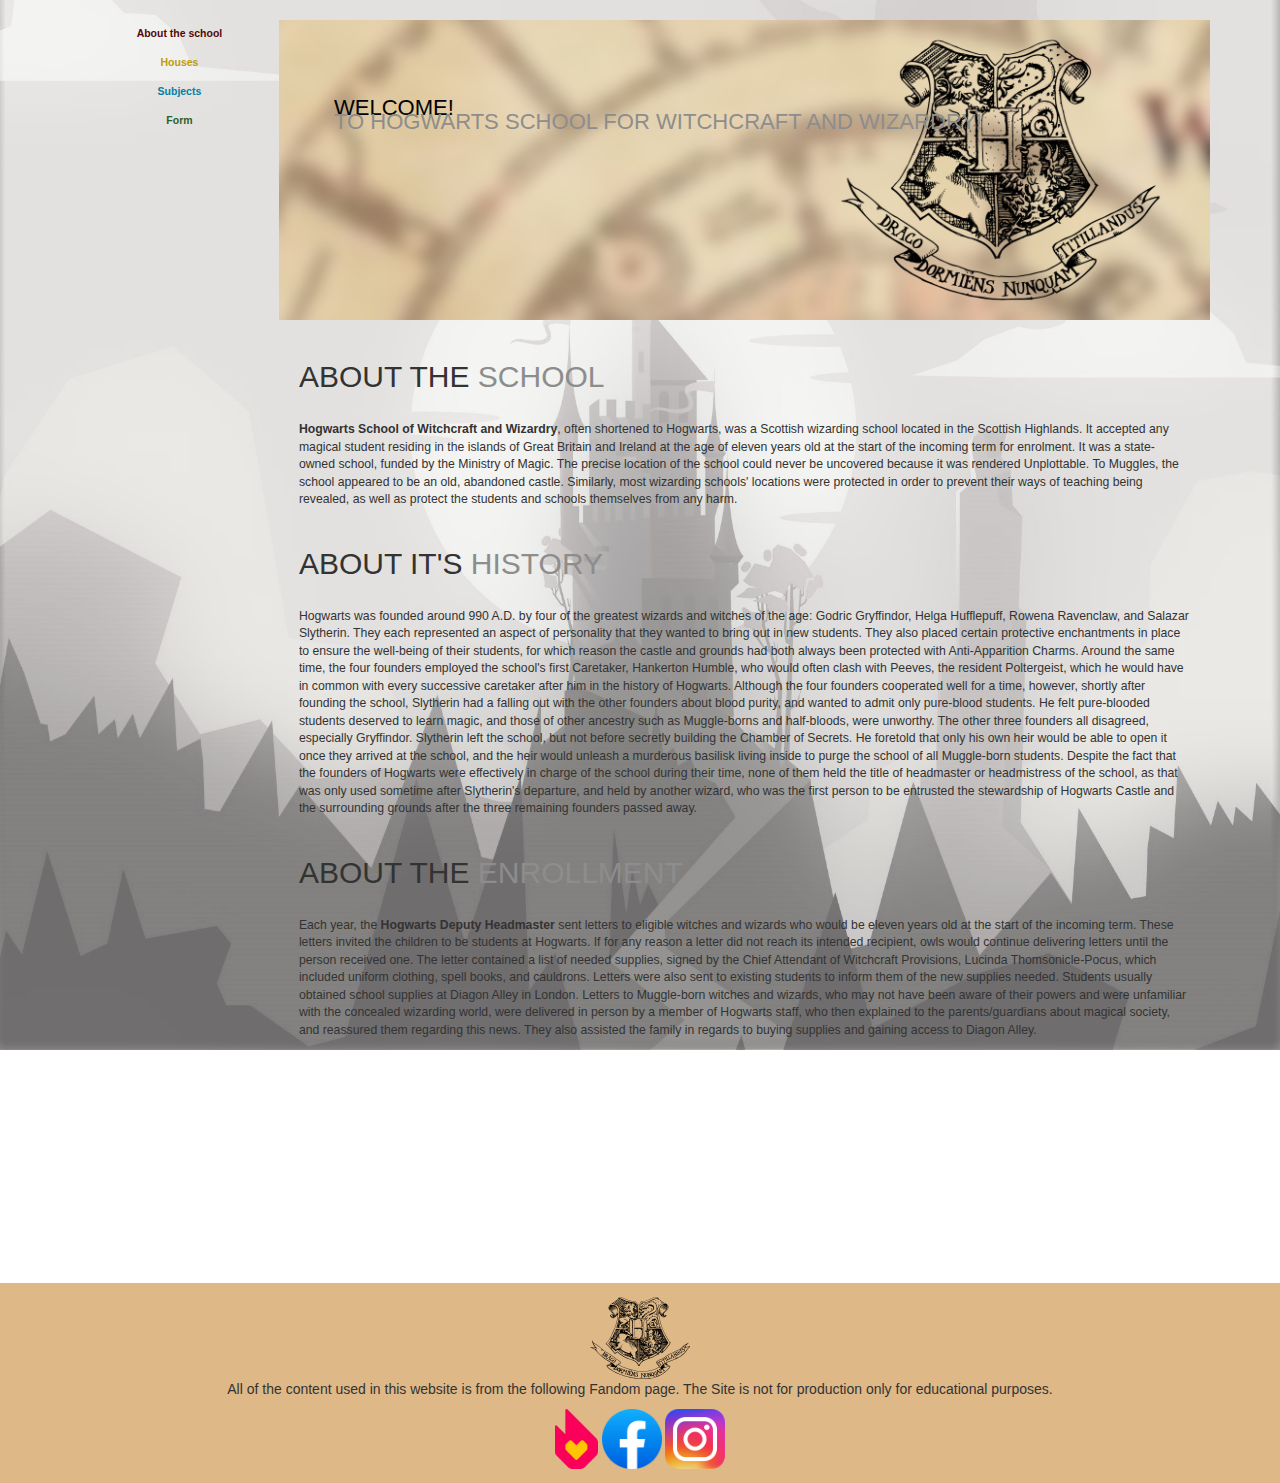
==== Web1/About.html @ 4aa89952 "Update html files" ====
<!DOCTYPE html>
<html lang="en">
  <head>
    <title>Hogwarts | About Us</title>
    <meta charset="utf-8" />
    <link rel="stylesheet" href="css/style.css" type="text/css" media="all" />

    <link
      rel="stylesheet"
      href="https://maxcdn.bootstrapcdn.com/bootstrap/3.4.1/css/bootstrap.min.css"
    />
    <script src="https://ajax.googleapis.com/ajax/libs/jquery/3.6.4/jquery.min.js"></script>
  </head>
  <body id="page1">
    <!-- START PAGE SOURCE -->
    <main>
      <div class="container">
        <aside>
          <div id="includeNavbar"></div>
        </aside>
        <section id="content">
          <a id="banner-link" href="./index.html">
            <div id="banner">
              <h2>
                Welcome!
                <span>to Hogwarts School for Witchcraft and Wizardry!</span>
              </h2>
            </div>
          </a>
          <div class="inside">
            <h2>About the <span>School</span></h2>
            <p>
              <strong> Hogwarts School of Witchcraft and Wizardry</strong>,
              often shortened to Hogwarts, was a Scottish wizarding school
              located in the Scottish Highlands. It accepted any magical student
              residing in the islands of Great Britain and Ireland at the age of
              eleven years old at the start of the incoming term for enrolment.
              It was a state-owned school, funded by the Ministry of Magic. The
              precise location of the school could never be uncovered because it
              was rendered Unplottable. To Muggles, the school appeared to be an
              old, abandoned castle. Similarly, most wizarding schools'
              locations were protected in order to prevent their ways of
              teaching being revealed, as well as protect the students and
              schools themselves from any harm.
            </p>

            <h2>About it's <span>History</span></h2>
            <p>
              Hogwarts was founded around 990 A.D. by four of the greatest
              wizards and witches of the age: Godric Gryffindor, Helga
              Hufflepuff, Rowena Ravenclaw, and Salazar Slytherin. They each
              represented an aspect of personality that they wanted to bring out
              in new students. They also placed certain protective enchantments
              in place to ensure the well-being of their students, for which
              reason the castle and grounds had both always been protected with
              Anti-Apparition Charms. Around the same time, the four founders
              employed the school's first Caretaker, Hankerton Humble, who would
              often clash with Peeves, the resident Poltergeist, which he would
              have in common with every successive caretaker after him in the
              history of Hogwarts. Although the four founders cooperated well
              for a time, however, shortly after founding the school, Slytherin
              had a falling out with the other founders about blood purity, and
              wanted to admit only pure-blood students. He felt pure-blooded
              students deserved to learn magic, and those of other ancestry such
              as Muggle-borns and half-bloods, were unworthy. The other three
              founders all disagreed, especially Gryffindor. Slytherin left the
              school, but not before secretly building the Chamber of Secrets.
              He foretold that only his own heir would be able to open it once
              they arrived at the school, and the heir would unleash a murderous
              basilisk living inside to purge the school of all Muggle-born
              students. Despite the fact that the founders of Hogwarts were
              effectively in charge of the school during their time, none of
              them held the title of headmaster or headmistress of the school,
              as that was only used sometime after Slytherin's departure, and
              held by another wizard, who was the first person to be entrusted
              the stewardship of Hogwarts Castle and the surrounding grounds
              after the three remaining founders passed away.
            </p>
            <h2>About the <span>Enrollment</span></h2>
            <p>
              Each year, the
              <strong> Hogwarts Deputy Headmaster </strong>
              sent letters to eligible witches and wizards who would be eleven
              years old at the start of the incoming term. These letters invited
              the children to be students at Hogwarts. If for any reason a
              letter did not reach its intended recipient, owls would continue
              delivering letters until the person received one. The letter
              contained a list of needed supplies, signed by the Chief Attendant
              of Witchcraft Provisions, Lucinda Thomsonicle-Pocus, which
              included uniform clothing, spell books, and cauldrons. Letters
              were also sent to existing students to inform them of the new
              supplies needed. Students usually obtained school supplies at
              Diagon Alley in London. Letters to Muggle-born witches and
              wizards, who may not have been aware of their powers and were
              unfamiliar with the concealed wizarding world, were delivered in
              person by a member of Hogwarts staff, who then explained to the
              parents/guardians about magical society, and reassured them
              regarding this news. They also assisted the family in regards to
              buying supplies and gaining access to Diagon Alley.
            </p>
          </div>
        </section>
      </div>
    </main>
    <footer>
      <div id="includeFooter"></div>
    </footer>
  </body>
  <script>
    $(function () {
      $("#includeFooter").load("./Footer.html");
      $("#includeNavbar").load("./Navbar.html");
    });
  </script>
</html>
---- Web1/css/style.css ----
body {
  font-family: Arial, Helvetica, sans-serif;
  font-size: 160%;
  line-height: 1em;
  /* color: #454545; */
  min-width: 100%;
  background: url(../images/324663-P9MYAD-576.jpg) no-repeat center center fixed;
  -webkit-background-size: cover;
  -moz-background-size: cover;
  -o-background-size: cover;
  background-size: cover;
  position: absolute;
}
html {
  font-family: Arial, Helvetica, sans-serif;
  min-width: 940px;
}
html,
body {
  height: 100%;
}
.container {
  /* backdrop-filter: blur(5px); */
  display: flex;
  margin: 20px;
  width: auto;
  overflow: hidden;
  font-size: 0.875em;
  padding-bottom: 176px;
  width: auto;
}
header {
  color: white;
  text-align: center;
  margin-bottom: 2em;
  display: block;
}

header .container {
  height: 194px;
  position: relative;
  padding: 0;
}
section#content {
  float: left;
  width: 100%;
}
aside {
  width: 219px;
  float: left;
  margin-right: 30px;
  padding: 5px 0 0 0;
}
input,
select,
textarea {
  font-family: Arial, Helvetica, sans-serif;
  font-size: 1em;
  vertical-align: middle;
  font-weight: normal;
}
fieldset {
  border: 0;
}
.navbar {
  display: flex;
  flex-direction: column;
  align-items: center;
  padding-bottom: 37px;
}
.navbar li {
  font-weight: bold;
  font-size: 0.857em;
  padding-bottom: 8px;
  margin-bottom: 6px;
}

.navbar li a {
  text-decoration: none;
}

.subjects {
  margin-top: -18px;
}
.subjects li {
  width: 100%;
  overflow: hidden;
  vertical-align: top;
  line-height: 1.429em;
  padding-top: 18px;
}
.subjects li img {
  float: left;
  margin-right: 22px;
  height: auto;
  width: auto;
}
.img-box {
  width: 100%;
  overflow: hidden;
  padding-bottom: 20px;
  line-height: 1.429em;
  backdrop-filter: blur(10px);
}
.img-box img {
  float: left;
  margin: 0 20px 0 0;
}
.extra-wrap {
  overflow: hidden;
}
p {
  margin-bottom: 16px;
  line-height: 1.429em;
}
#banner {
  width: 100%;
  min-height: 300px;
  background: url(../images/download_resized.png) no-repeat left top;
  background-position: right;
}
#banner h2 {
  color: #030303;
  font-size: 1.8em;
  line-height: 1.2em;
  padding: 75px 0 0 55px;
  margin: 0;
  /* position: absolute; */
}
#banner h2 span {
  position: inherit;
  display: block;
  margin-top: -12px;
}
#banner h2 span span {
  position: inherit;
  font-size: 0.9em;
  margin-top: -8px;
}
a {
  color: black;
  outline: none;
}
a#link-about {
  color: #540806;
}
a#link-houses {
  color: #be9c08;
}
a#link-subjects {
  color: #047da6;
}
a#link-form {
  color: #2b5f29;
}
a.actual {
  color: #70635b;
}
a:hover {
  text-decoration: none;
}
h1 {
  text-indent: -9999px;
}
h1 a {
  width: 473px;
  height: 63px;
  position: absolute;
  left: 0;
  top: 104px;
  background: url(../images/logo.jpg) no-repeat left top;
}
h2 {
  font-size: 1.5em;
  line-height: 1.2em;
  text-transform: uppercase;
  margin-bottom: 20px;
}
h2 span {
  color: #8d8d8d;
}
h2 span.grif {
  color: #9b0a06;
}
h2 span.huffle {
  color: #be9c08;
}
h2 span.ravenc {
  color: #047da6;
}
h2 span.slyth {
  color: #2b5f29;
}
h3 {
  font-size: 1.25em;
  line-height: 1.2em;
  text-transform: uppercase;
  margin-bottom: 15px;
}
h4 {
  font-size: 1em;
  margin-bottom: 5px;
}
h4 a {
  text-decoration: none;
}
h4 a:hover {
  color: #ff7b01;
}
.link {
  position: absolute;
  right: 0;
  top: 159px;
}
#content .inside {
  padding: 20px 20px 20px;
}
#content .inside p {
  width: 100%;
  overflow: hidden;
  vertical-align: top;
  line-height: 1.429em;
  padding-top: 18px;
  padding-bottom: 18px;
}

.png.grif {
  border: 0.3em solid #9b0a06;
}
.png.rav {
  border: 0.3em solid #047da6;
}
.png.huf {
  border: 0.3em solid #be9c08;
}
.png.sly {
  border: 0.3em solid #2b5f29;
}

footer {
  display: block;
  padding: 1em;
  background-color: burlywood;
  text-align: center;
}

a {
  outline: none;
}

/* Table */

.table-wrapper {
  margin: 10px 10px 25px 10px;
  box-shadow: 0px 35px 50px rgba(0, 0, 0, 0.2);
}

.fl-table {
  border-radius: 5px;
  font-size: 0.875em;
  border-collapse: collapse;
  border: none;
  width: 100%;
  max-width: 100%;
  white-space: nowrap;
  background-color: white;
  font-weight: bold;
}

.fl-table td,
.fl-table th {
  text-align: center;
  padding: 8px;
  letter-spacing: 2px;
}

.fl-table td a {
  text-decoration: none;
}

.fl-table thead th {
  color: #ffffff;
  background: #98a99d;
  font-size: large;
}

.fl-table tr:nth-child(even) {
  background: #f8f8f8;
}

@media (max-width: 767px) {
  .fl-table {
    display: block;
    width: 100%;
  }
  .table-wrapper:before {
    content: "Scroll horizontally >";
    display: block;
    text-align: right;
    font-size: 0.9375em;
    color: white;
    padding: 0 0 10px;
  }
  .fl-table thead,
  .fl-table tbody,
  .fl-table thead th {
    display: block;
  }
  .fl-table thead th:last-child {
    border-bottom: none;
  }
  .fl-table thead {
    float: left;
  }
  .fl-table tbody {
    width: auto;
    position: relative;
    overflow-x: auto;
  }
  .fl-table td,
  .fl-table th {
    padding: 20px 0.625em 0.625em 0.625em;
    height: 60px;
    vertical-align: middle;
    box-sizing: border-box;
    overflow-x: hidden;
    overflow-y: auto;
    width: 120px;
    font-size: 0.8125em;
    text-overflow: ellipsis;
  }
  .fl-table thead th {
    text-align: left;
    border-bottom: 1px solid #f7f7f9;
  }
  .fl-table tbody tr {
    display: table-cell;
  }
  .fl-table tbody tr:nth-child(odd) {
    background: none;
  }
  .fl-table tr:nth-child(even) {
    background: transparent;
  }
  .fl-table tr td:nth-child(odd) {
    background: #f8f8f8;
    border-right: 1px solid #e6e4e4;
  }
  .fl-table tr td:nth-child(even) {
    border-right: 1px solid #e6e4e4;
  }
  .fl-table tbody td {
    display: block;
    text-align: center;
  }
}
.gridWrapper {
  display: grid;
  grid-template-rows: 1fr 1fr;
  grid-template-columns: 1fr 1fr 1fr 1fr;
  gap: 40px;
  backdrop-filter: blur(10px);
}

.ext-links a {
  text-decoration: none;
}
.ext-links img {
  height: 60px;
}

.extra-wrap {
  zoom: 1;
}
ul {
  list-style: none;
}

caption:hover {
  cursor: pointer;
}

details {
  border-radius: 4px;
  padding: 0.5em 0.5em 0;
}

summary {
  font-weight: bold;
  margin: -0.5em -0.5em 0;
  padding: 0.5em;
}

details[open] {
  padding: 0.5em;
}

details[open] summary {
  border-bottom: 1px solid #aaa;
  margin-bottom: 0.5em;
}
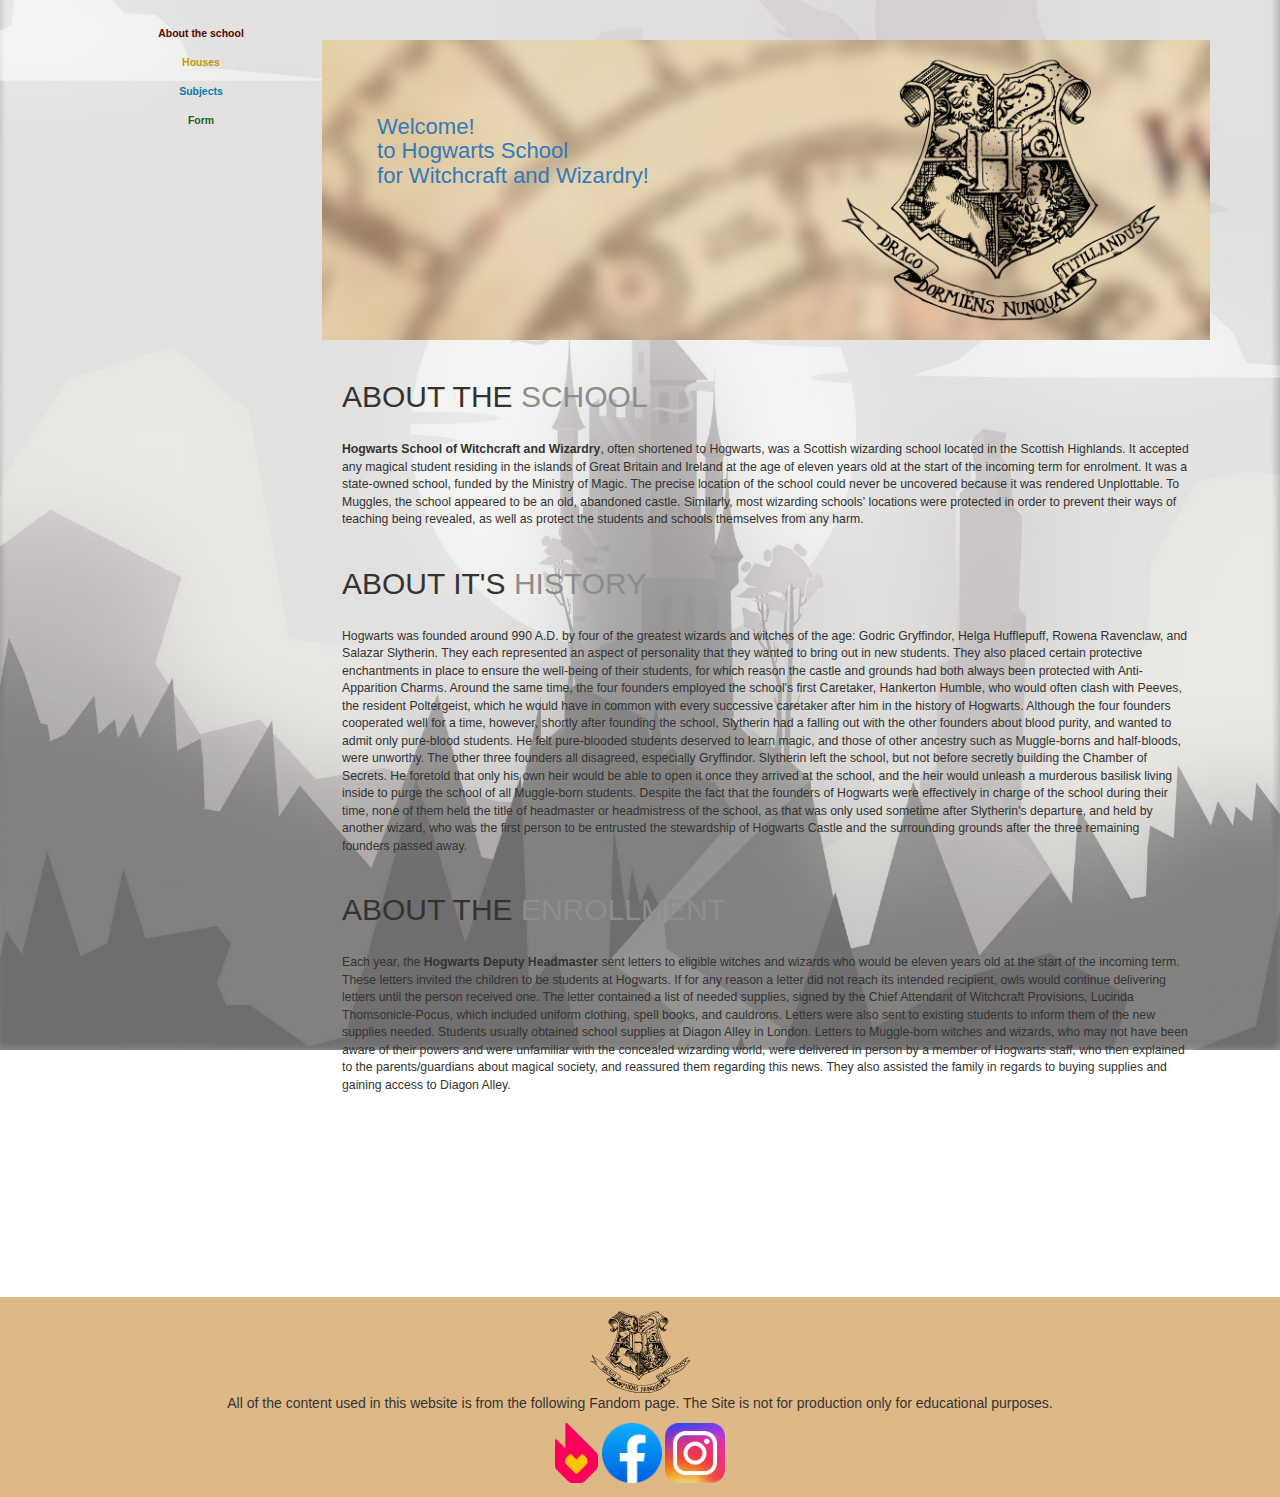
==== commit 034255fa: "Upload final" ====
--- a/Web1/About.html
+++ b/Web1/About.html
@@ -19,14 +19,15 @@
           <div id="includeNavbar"></div>
         </aside>
         <section id="content">
-          <a id="banner-link" href="./index.html">
-            <div id="banner">
-              <h2>
+          <div id="banner">
+            <h1>
+              <a id="banner-link" href="./index.html">
                 Welcome!
-                <span>to Hogwarts School for Witchcraft and Wizardry!</span>
-              </h2>
-            </div>
-          </a>
+                <span>to Hogwarts School</span>
+                <span>for Witchcraft and Wizardry!</span>
+              </a>
+            </h1>
+          </div>
           <div class="inside">
             <h2>About the <span>School</span></h2>
             <p>
--- a/Web1/css/style.css
+++ b/Web1/css/style.css
@@ -15,39 +15,20 @@
   font-family: Arial, Helvetica, sans-serif;
   min-width: 940px;
 }
-html,
-body {
-  height: 100%;
-}
 .container {
-  /* backdrop-filter: blur(5px); */
   display: flex;
   margin: 20px;
   width: auto;
   overflow: hidden;
   font-size: 0.875em;
-  padding-bottom: 176px;
-  width: auto;
-}
-header {
-  color: white;
-  text-align: center;
-  margin-bottom: 2em;
-  display: block;
-}
-
-header .container {
-  height: 194px;
-  position: relative;
-  padding: 0;
+  padding-bottom: 11em;
 }
 section#content {
   float: left;
-  width: 100%;
+  width: 80%;
 }
 aside {
-  width: 219px;
-  float: left;
+  width: 20%;
   margin-right: 30px;
   padding: 5px 0 0 0;
 }
@@ -79,9 +60,6 @@
   text-decoration: none;
 }
 
-.subjects {
-  margin-top: -18px;
-}
 .subjects li {
   width: 100%;
   overflow: hidden;
@@ -96,15 +74,15 @@
   width: auto;
 }
 .img-box {
-  width: 100%;
   overflow: hidden;
   padding-bottom: 20px;
-  line-height: 1.429em;
   backdrop-filter: blur(10px);
 }
 .img-box img {
   float: left;
-  margin: 0 20px 0 0;
+  margin: 0 2em 2em 0;
+  max-width: 100%;
+  height: auto;
 }
 .extra-wrap {
   overflow: hidden;
@@ -114,29 +92,21 @@
   line-height: 1.429em;
 }
 #banner {
-  width: 100%;
   min-height: 300px;
   background: url(../images/download_resized.png) no-repeat left top;
   background-position: right;
 }
-#banner h2 {
-  color: #030303;
+#banner h1 {
   font-size: 1.8em;
-  line-height: 1.2em;
   padding: 75px 0 0 55px;
-  margin: 0;
-  /* position: absolute; */
-}
-#banner h2 span {
-  position: inherit;
+}
+#banner h1 span {
   display: block;
-  margin-top: -12px;
-}
-#banner h2 span span {
-  position: inherit;
-  font-size: 0.9em;
-  margin-top: -8px;
-}
+}
+#banner h1 span a {
+  text-decoration: none;
+}
+
 a {
   color: black;
   outline: none;
@@ -159,17 +129,7 @@
 a:hover {
   text-decoration: none;
 }
-h1 {
-  text-indent: -9999px;
-}
-h1 a {
-  width: 473px;
-  height: 63px;
-  position: absolute;
-  left: 0;
-  top: 104px;
-  background: url(../images/logo.jpg) no-repeat left top;
-}
+
 h2 {
   font-size: 1.5em;
   line-height: 1.2em;
@@ -217,7 +177,6 @@
 }
 #content .inside p {
   width: 100%;
-  overflow: hidden;
   vertical-align: top;
   line-height: 1.429em;
   padding-top: 18px;
@@ -244,122 +203,17 @@
   text-align: center;
 }
 
+div.videoWrapper {
+  display: flex;
+  justify-content: center;
+}
+video {
+  padding-top: 2em;
+  padding-bottom: 2em;
+}
+
 a {
   outline: none;
-}
-
-/* Table */
-
-.table-wrapper {
-  margin: 10px 10px 25px 10px;
-  box-shadow: 0px 35px 50px rgba(0, 0, 0, 0.2);
-}
-
-.fl-table {
-  border-radius: 5px;
-  font-size: 0.875em;
-  border-collapse: collapse;
-  border: none;
-  width: 100%;
-  max-width: 100%;
-  white-space: nowrap;
-  background-color: white;
-  font-weight: bold;
-}
-
-.fl-table td,
-.fl-table th {
-  text-align: center;
-  padding: 8px;
-  letter-spacing: 2px;
-}
-
-.fl-table td a {
-  text-decoration: none;
-}
-
-.fl-table thead th {
-  color: #ffffff;
-  background: #98a99d;
-  font-size: large;
-}
-
-.fl-table tr:nth-child(even) {
-  background: #f8f8f8;
-}
-
-@media (max-width: 767px) {
-  .fl-table {
-    display: block;
-    width: 100%;
-  }
-  .table-wrapper:before {
-    content: "Scroll horizontally >";
-    display: block;
-    text-align: right;
-    font-size: 0.9375em;
-    color: white;
-    padding: 0 0 10px;
-  }
-  .fl-table thead,
-  .fl-table tbody,
-  .fl-table thead th {
-    display: block;
-  }
-  .fl-table thead th:last-child {
-    border-bottom: none;
-  }
-  .fl-table thead {
-    float: left;
-  }
-  .fl-table tbody {
-    width: auto;
-    position: relative;
-    overflow-x: auto;
-  }
-  .fl-table td,
-  .fl-table th {
-    padding: 20px 0.625em 0.625em 0.625em;
-    height: 60px;
-    vertical-align: middle;
-    box-sizing: border-box;
-    overflow-x: hidden;
-    overflow-y: auto;
-    width: 120px;
-    font-size: 0.8125em;
-    text-overflow: ellipsis;
-  }
-  .fl-table thead th {
-    text-align: left;
-    border-bottom: 1px solid #f7f7f9;
-  }
-  .fl-table tbody tr {
-    display: table-cell;
-  }
-  .fl-table tbody tr:nth-child(odd) {
-    background: none;
-  }
-  .fl-table tr:nth-child(even) {
-    background: transparent;
-  }
-  .fl-table tr td:nth-child(odd) {
-    background: #f8f8f8;
-    border-right: 1px solid #e6e4e4;
-  }
-  .fl-table tr td:nth-child(even) {
-    border-right: 1px solid #e6e4e4;
-  }
-  .fl-table tbody td {
-    display: block;
-    text-align: center;
-  }
-}
-.gridWrapper {
-  display: grid;
-  grid-template-rows: 1fr 1fr;
-  grid-template-columns: 1fr 1fr 1fr 1fr;
-  gap: 40px;
-  backdrop-filter: blur(10px);
 }
 
 .ext-links a {
@@ -387,7 +241,6 @@
 
 summary {
   font-weight: bold;
-  margin: -0.5em -0.5em 0;
   padding: 0.5em;
 }
 
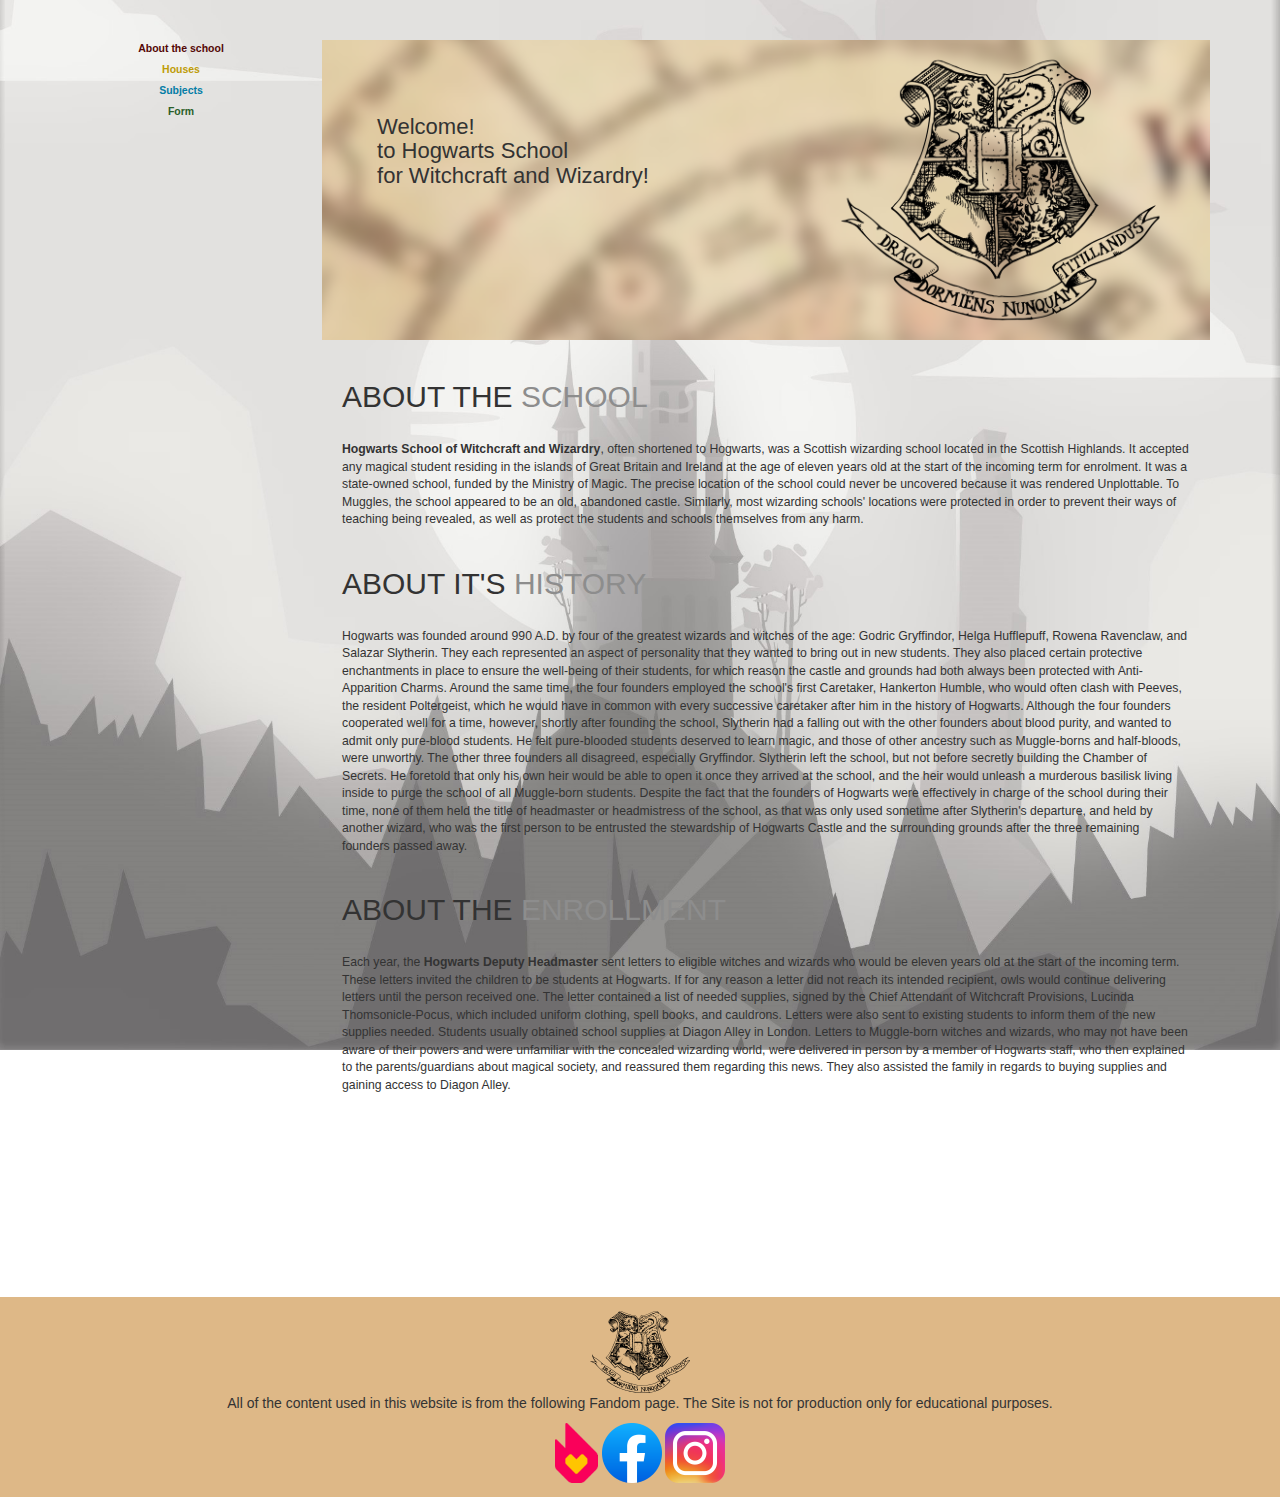
==== commit ed0a5cf8: "Some finalization" ====
--- a/Web1/About.html
+++ b/Web1/About.html
@@ -21,11 +21,11 @@
         <section id="content">
           <div id="banner">
             <h1>
-              <a id="banner-link" href="./index.html">
-                Welcome!
-                <span>to Hogwarts School</span>
-                <span>for Witchcraft and Wizardry!</span>
-              </a>
+              Welcome!
+              <br />
+              to Hogwarts School
+              <br />
+              for Witchcraft and Wizardry!
             </h1>
           </div>
           <div class="inside">
@@ -109,8 +109,8 @@
   </body>
   <script>
     $(function () {
-      $("#includeFooter").load("./Footer.html");
-      $("#includeNavbar").load("./Navbar.html");
+      $("#includeFooter").load("./components/Footer.html");
+      $("#includeNavbar").load("./components/Navbar.html");
     });
   </script>
 </html>
--- a/Web1/css/style.css
+++ b/Web1/css/style.css
@@ -15,6 +15,7 @@
   font-family: Arial, Helvetica, sans-serif;
   min-width: 940px;
 }
+
 .container {
   display: flex;
   margin: 20px;
@@ -30,7 +31,7 @@
 aside {
   width: 20%;
   margin-right: 30px;
-  padding: 5px 0 0 0;
+  padding: 0 0 0 0;
 }
 input,
 select,
@@ -47,12 +48,12 @@
   display: flex;
   flex-direction: column;
   align-items: center;
-  padding-bottom: 37px;
+  padding-left: 0;
+  margin-top: 20px;
 }
 .navbar li {
   font-weight: bold;
   font-size: 0.857em;
-  padding-bottom: 8px;
   margin-bottom: 6px;
 }
 
@@ -212,15 +213,8 @@
   padding-bottom: 2em;
 }
 
-a {
-  outline: none;
-}
-
-.ext-links a {
-  text-decoration: none;
-}
-.ext-links img {
-  height: 60px;
+a #extLink {
+  text-decoration: none;
 }
 
 .extra-wrap {
@@ -228,6 +222,7 @@
 }
 ul {
   list-style: none;
+  margin-top: 12.25px;
 }
 
 caption:hover {
@@ -252,3 +247,7 @@
   border-bottom: 1px solid #aaa;
   margin-bottom: 0.5em;
 }
+
+.extLink {
+  text-decoration: none;
+}
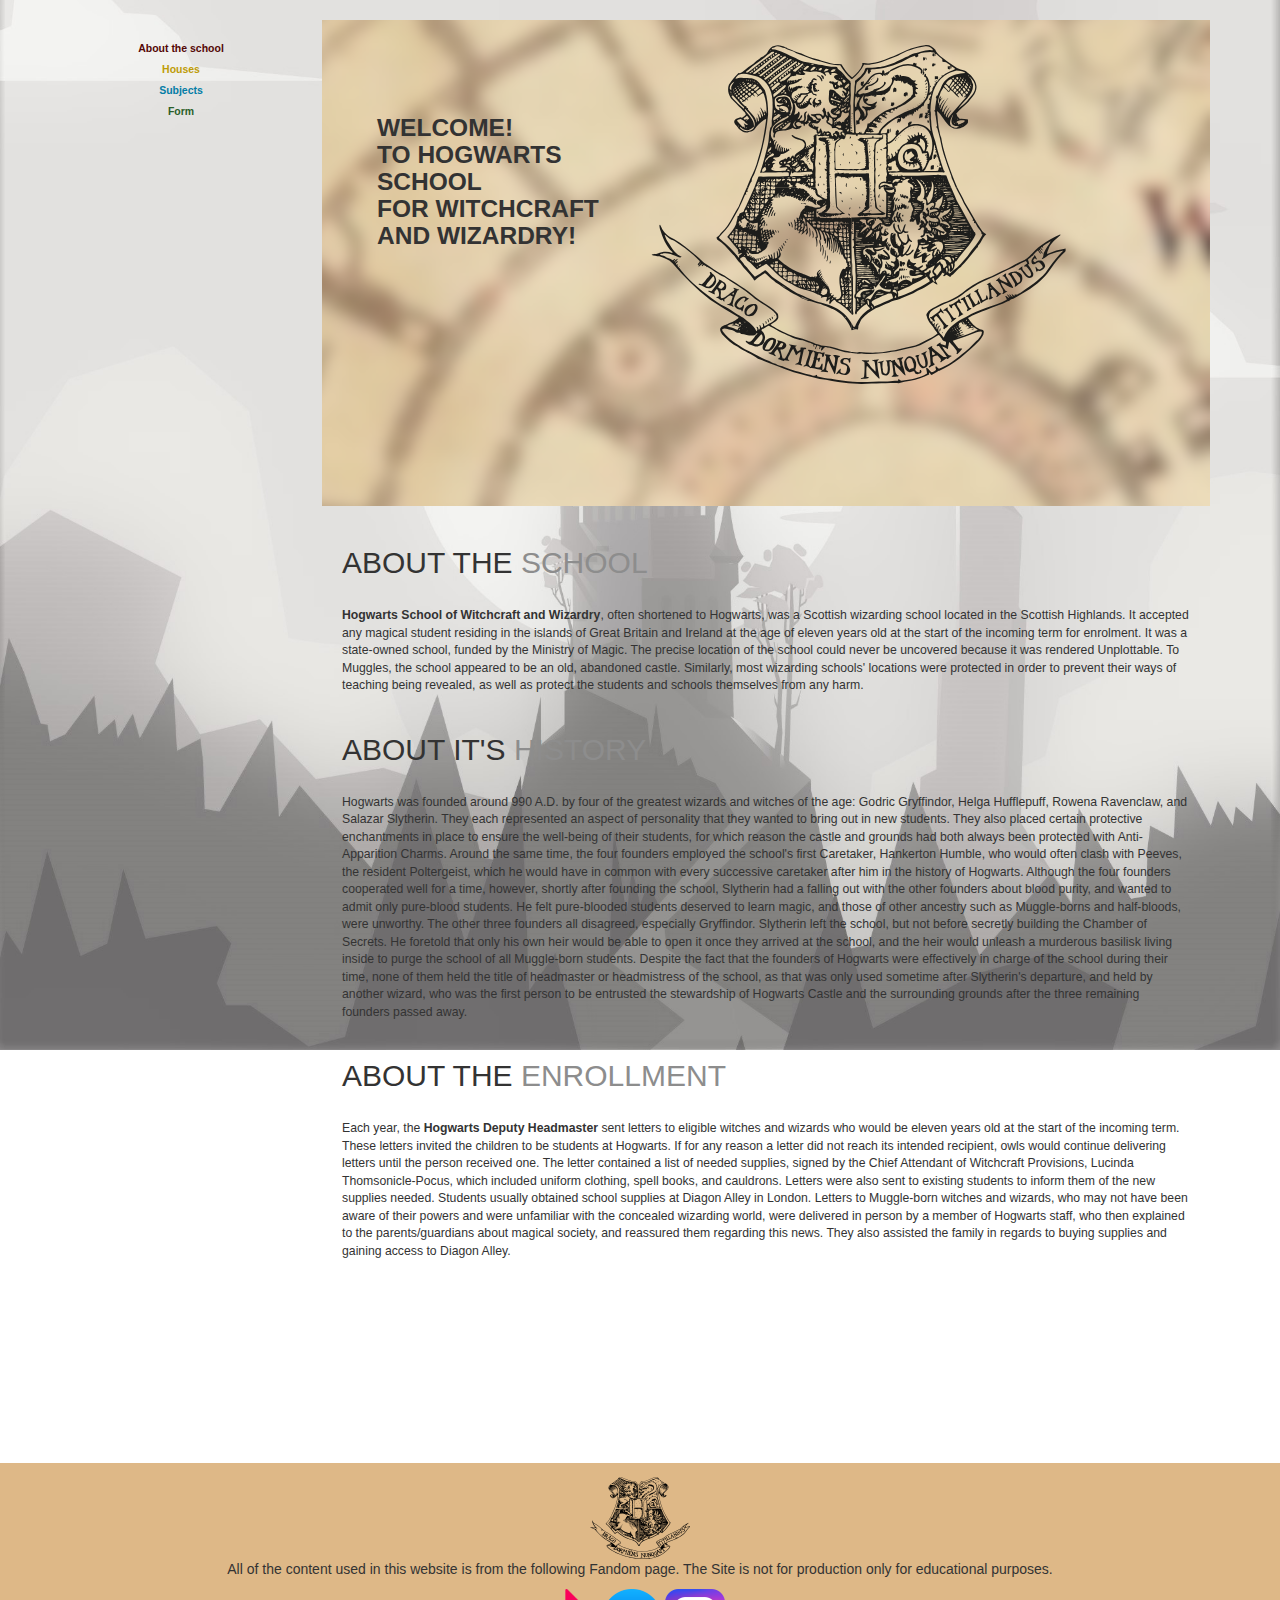
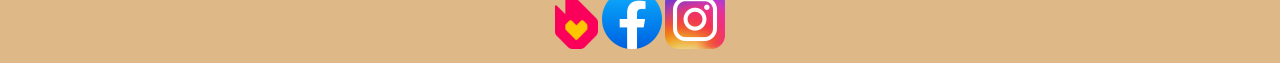
==== commit b9ef20d3: "Update" ====
--- a/Web1/About.html
+++ b/Web1/About.html
@@ -10,6 +10,12 @@
       href="https://maxcdn.bootstrapcdn.com/bootstrap/3.4.1/css/bootstrap.min.css"
     />
     <script src="https://ajax.googleapis.com/ajax/libs/jquery/3.6.4/jquery.min.js"></script>
+    <script>
+      $(function () {
+        $("#includeFooter").load("./components/Footer.html");
+        $("#includeNavbar").load("./components/Navbar.html");
+      });
+    </script>
   </head>
   <body id="page1">
     <!-- START PAGE SOURCE -->
@@ -27,6 +33,9 @@
               <br />
               for Witchcraft and Wizardry!
             </h1>
+            <figure>
+              <img src="images/logo4banner.svg" />
+            </figure>
           </div>
           <div class="inside">
             <h2>About the <span>School</span></h2>
@@ -107,10 +116,4 @@
       <div id="includeFooter"></div>
     </footer>
   </body>
-  <script>
-    $(function () {
-      $("#includeFooter").load("./components/Footer.html");
-      $("#includeNavbar").load("./components/Navbar.html");
-    });
-  </script>
 </html>
--- a/Web1/css/style.css
+++ b/Web1/css/style.css
@@ -4,10 +4,7 @@
   line-height: 1em;
   /* color: #454545; */
   min-width: 100%;
-  background: url(../images/324663-P9MYAD-576.jpg) no-repeat center center fixed;
-  -webkit-background-size: cover;
-  -moz-background-size: cover;
-  -o-background-size: cover;
+  background: url(../images/bg.jpg) no-repeat center center fixed;
   background-size: cover;
   position: absolute;
 }
@@ -93,19 +90,30 @@
   line-height: 1.429em;
 }
 #banner {
+  display: flex;
+  flex-direction: row;
   min-height: 300px;
-  background: url(../images/download_resized.png) no-repeat left top;
+  background: url(../images/bannerBg.png) no-repeat left top;
   background-position: right;
 }
 #banner h1 {
-  font-size: 1.8em;
+  font-size: 2em;
+  font-weight: bold;
   padding: 75px 0 0 55px;
+  text-transform: uppercase;
 }
 #banner h1 span {
   display: block;
 }
 #banner h1 span a {
   text-decoration: none;
+}
+#banner img {
+  height: 80%;
+  width: auto;
+  justify-self: center;
+  align-self: center;
+  padding: 2em 2em 2em 2em;
 }
 
 a {
@@ -151,22 +159,6 @@
 }
 h2 span.slyth {
   color: #2b5f29;
-}
-h3 {
-  font-size: 1.25em;
-  line-height: 1.2em;
-  text-transform: uppercase;
-  margin-bottom: 15px;
-}
-h4 {
-  font-size: 1em;
-  margin-bottom: 5px;
-}
-h4 a {
-  text-decoration: none;
-}
-h4 a:hover {
-  color: #ff7b01;
 }
 .link {
   position: absolute;
@@ -211,15 +203,14 @@
 video {
   padding-top: 2em;
   padding-bottom: 2em;
+  width: 80%;
+  height: auto;
 }
 
 a #extLink {
   text-decoration: none;
 }
 
-.extra-wrap {
-  zoom: 1;
-}
 ul {
   list-style: none;
   margin-top: 12.25px;
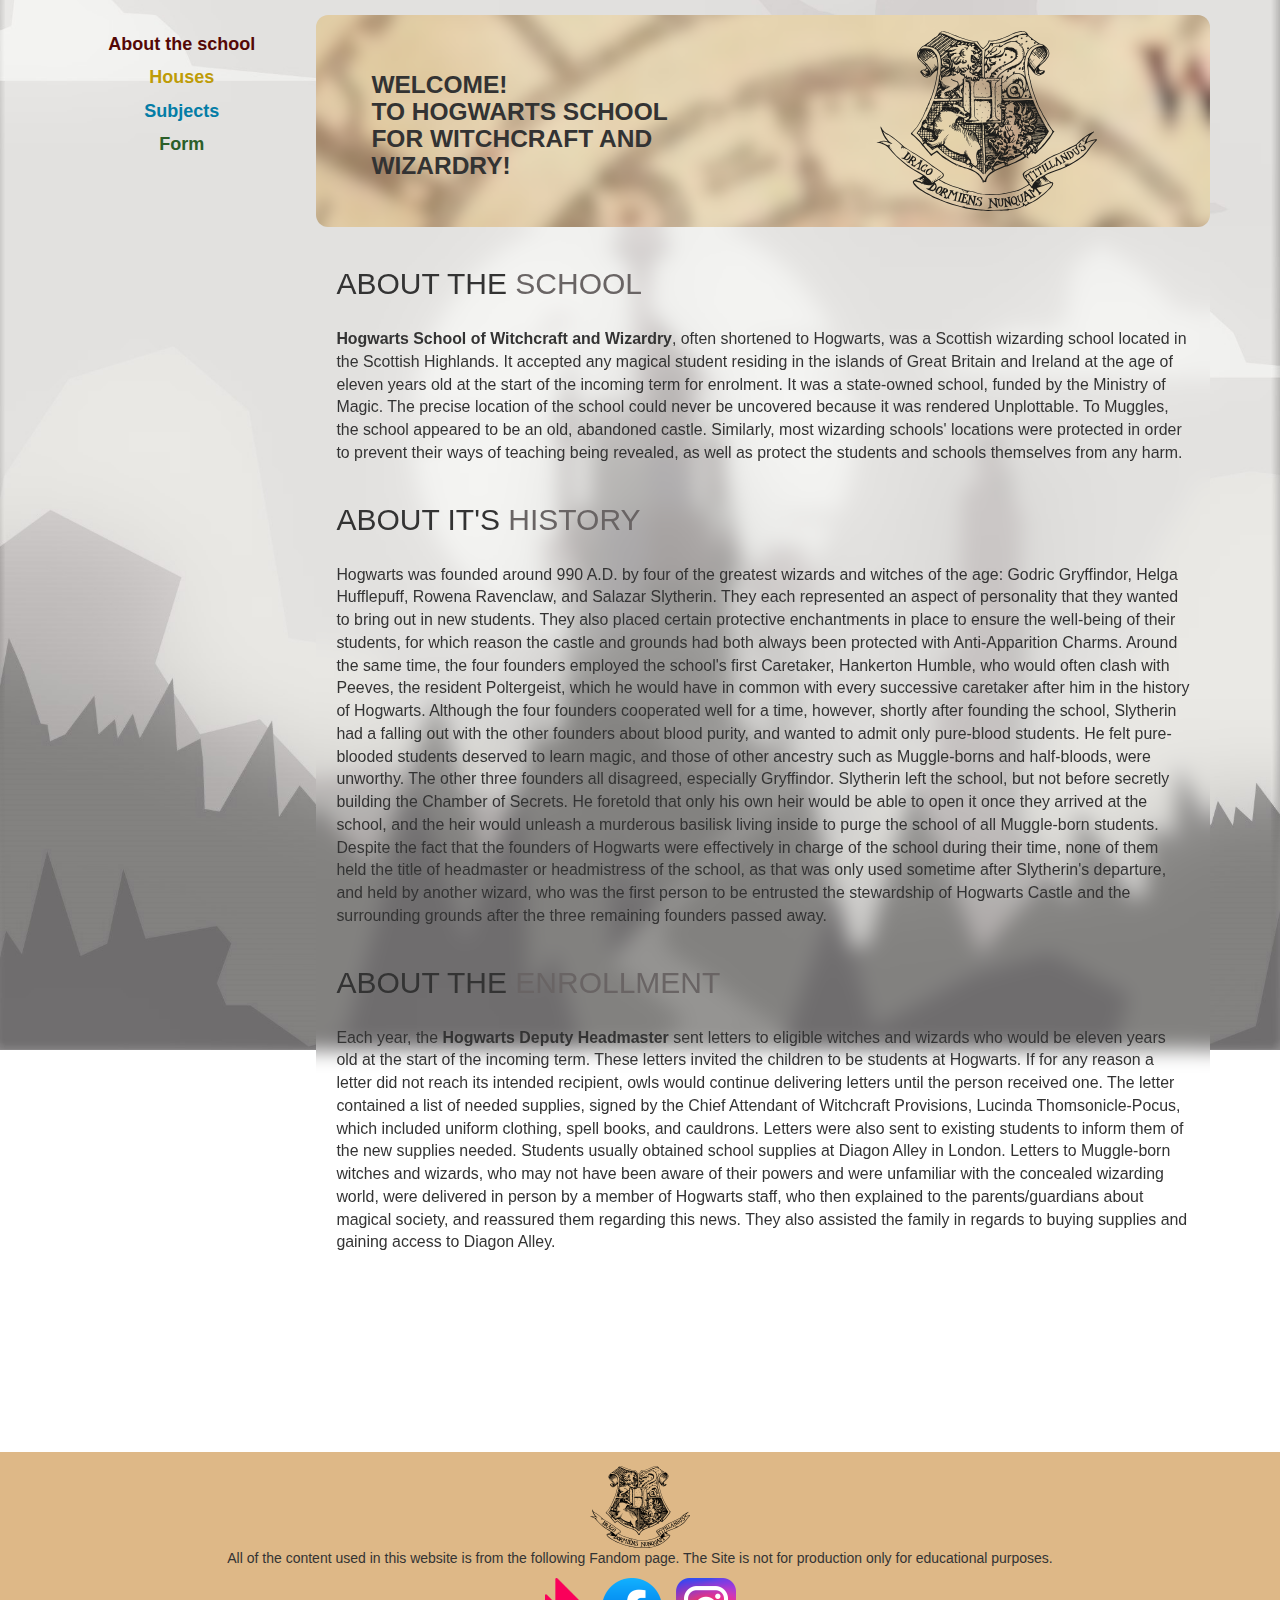
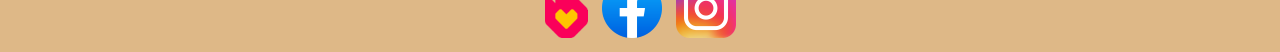
==== commit 5655932b: "Changes" ====
--- a/Web1/About.html
+++ b/Web1/About.html
@@ -16,6 +16,7 @@
         $("#includeNavbar").load("./components/Navbar.html");
       });
     </script>
+    <link href="https://fonts.cdnfonts.com/css/harry-potter" rel="stylesheet" />
   </head>
   <body id="page1">
     <!-- START PAGE SOURCE -->
@@ -26,14 +27,16 @@
         </aside>
         <section id="content">
           <div id="banner">
-            <h1>
-              Welcome!
-              <br />
-              to Hogwarts School
-              <br />
-              for Witchcraft and Wizardry!
-            </h1>
-            <figure>
+            <div class="col">
+              <h1>
+                Welcome!
+                <br />
+                to Hogwarts School
+                <br />
+                for Witchcraft and Wizardry!
+              </h1>
+            </div>
+            <figure class="col">
               <img src="images/logo4banner.svg" />
             </figure>
           </div>
--- a/Web1/css/style.css
+++ b/Web1/css/style.css
@@ -10,12 +10,12 @@
 }
 html {
   font-family: Arial, Helvetica, sans-serif;
-  min-width: 940px;
+  min-width: 58.75em;
 }
 
 .container {
   display: flex;
-  margin: 20px;
+  margin: 1.25em;
   width: auto;
   overflow: hidden;
   font-size: 0.875em;
@@ -27,7 +27,7 @@
 }
 aside {
   width: 20%;
-  margin-right: 30px;
+  margin-right: 1.875em;
   padding: 0 0 0 0;
 }
 input,
@@ -46,16 +46,20 @@
   flex-direction: column;
   align-items: center;
   padding-left: 0;
-  margin-top: 20px;
+  margin-top: 1.25em;
 }
 .navbar li {
   font-weight: bold;
   font-size: 0.857em;
-  margin-bottom: 6px;
-}
-
+  margin-bottom: 0.75em;
+}
 .navbar li a {
   text-decoration: none;
+}
+
+.navbar span {
+  font-family: "Harry Potter", sans-serif;
+  font-size: large;
 }
 
 .subjects li {
@@ -74,7 +78,6 @@
 .img-box {
   overflow: hidden;
   padding-bottom: 20px;
-  backdrop-filter: blur(10px);
 }
 .img-box img {
   float: left;
@@ -92,27 +95,34 @@
 #banner {
   display: flex;
   flex-direction: row;
-  min-height: 300px;
+  justify-items: center;
+  align-items: center;
   background: url(../images/bannerBg.png) no-repeat left top;
   background-position: right;
-}
+  border-radius: 1em;
+}
+#banner {
+  height: 17.285125em;
+  width: 100%;
+}
+.col {
+  display: flex;
+  align-items: center;
+  flex-direction: column;
+  flex-basis: 100%;
+  flex: 1;
+}
+
 #banner h1 {
   font-size: 2em;
   font-weight: bold;
-  padding: 75px 0 0 55px;
+  padding: 0 0 0 55px;
   text-transform: uppercase;
-}
-#banner h1 span {
-  display: block;
-}
-#banner h1 span a {
-  text-decoration: none;
+  font-family: "Harry Potter", sans-serif;
 }
 #banner img {
-  height: 80%;
-  width: auto;
-  justify-self: center;
-  align-self: center;
+  height: auto;
+  width: 22em;
   padding: 2em 2em 2em 2em;
 }
 
@@ -146,7 +156,7 @@
   margin-bottom: 20px;
 }
 h2 span {
-  color: #8d8d8d;
+  color: #696464;
 }
 h2 span.grif {
   color: #9b0a06;
@@ -167,6 +177,7 @@
 }
 #content .inside {
   padding: 20px 20px 20px;
+  backdrop-filter: blur(10px);
 }
 #content .inside p {
   width: 100%;
@@ -174,6 +185,10 @@
   line-height: 1.429em;
   padding-top: 18px;
   padding-bottom: 18px;
+  font-size: 1.3em;
+}
+#content .inside h2 {
+  font-family: "Harry Potter", sans-serif;
 }
 
 .png.grif {
@@ -206,8 +221,15 @@
   width: 80%;
   height: auto;
 }
-
-a #extLink {
+.extLinks {
+  align-items: center;
+  display: flex;
+  flex-direction: row;
+  gap: 1em;
+  justify-content: center;
+  align-items: center;
+}
+.extLink {
   text-decoration: none;
 }
 
@@ -220,14 +242,14 @@
   cursor: pointer;
 }
 
-details {
-  border-radius: 4px;
+caption details {
   padding: 0.5em 0.5em 0;
 }
 
 summary {
   font-weight: bold;
   padding: 0.5em;
+  font-size: medium;
 }
 
 details[open] {
@@ -242,3 +264,18 @@
 .extLink {
   text-decoration: none;
 }
+
+th {
+  font-weight: 900;
+}
+td {
+  font-weight: 700;
+}
+
+input.margined {
+  margin: 0.5em 0 0.5em 0;
+}
+
+div.margined {
+  margin: 0.5em 0 0.5em 0;
+}
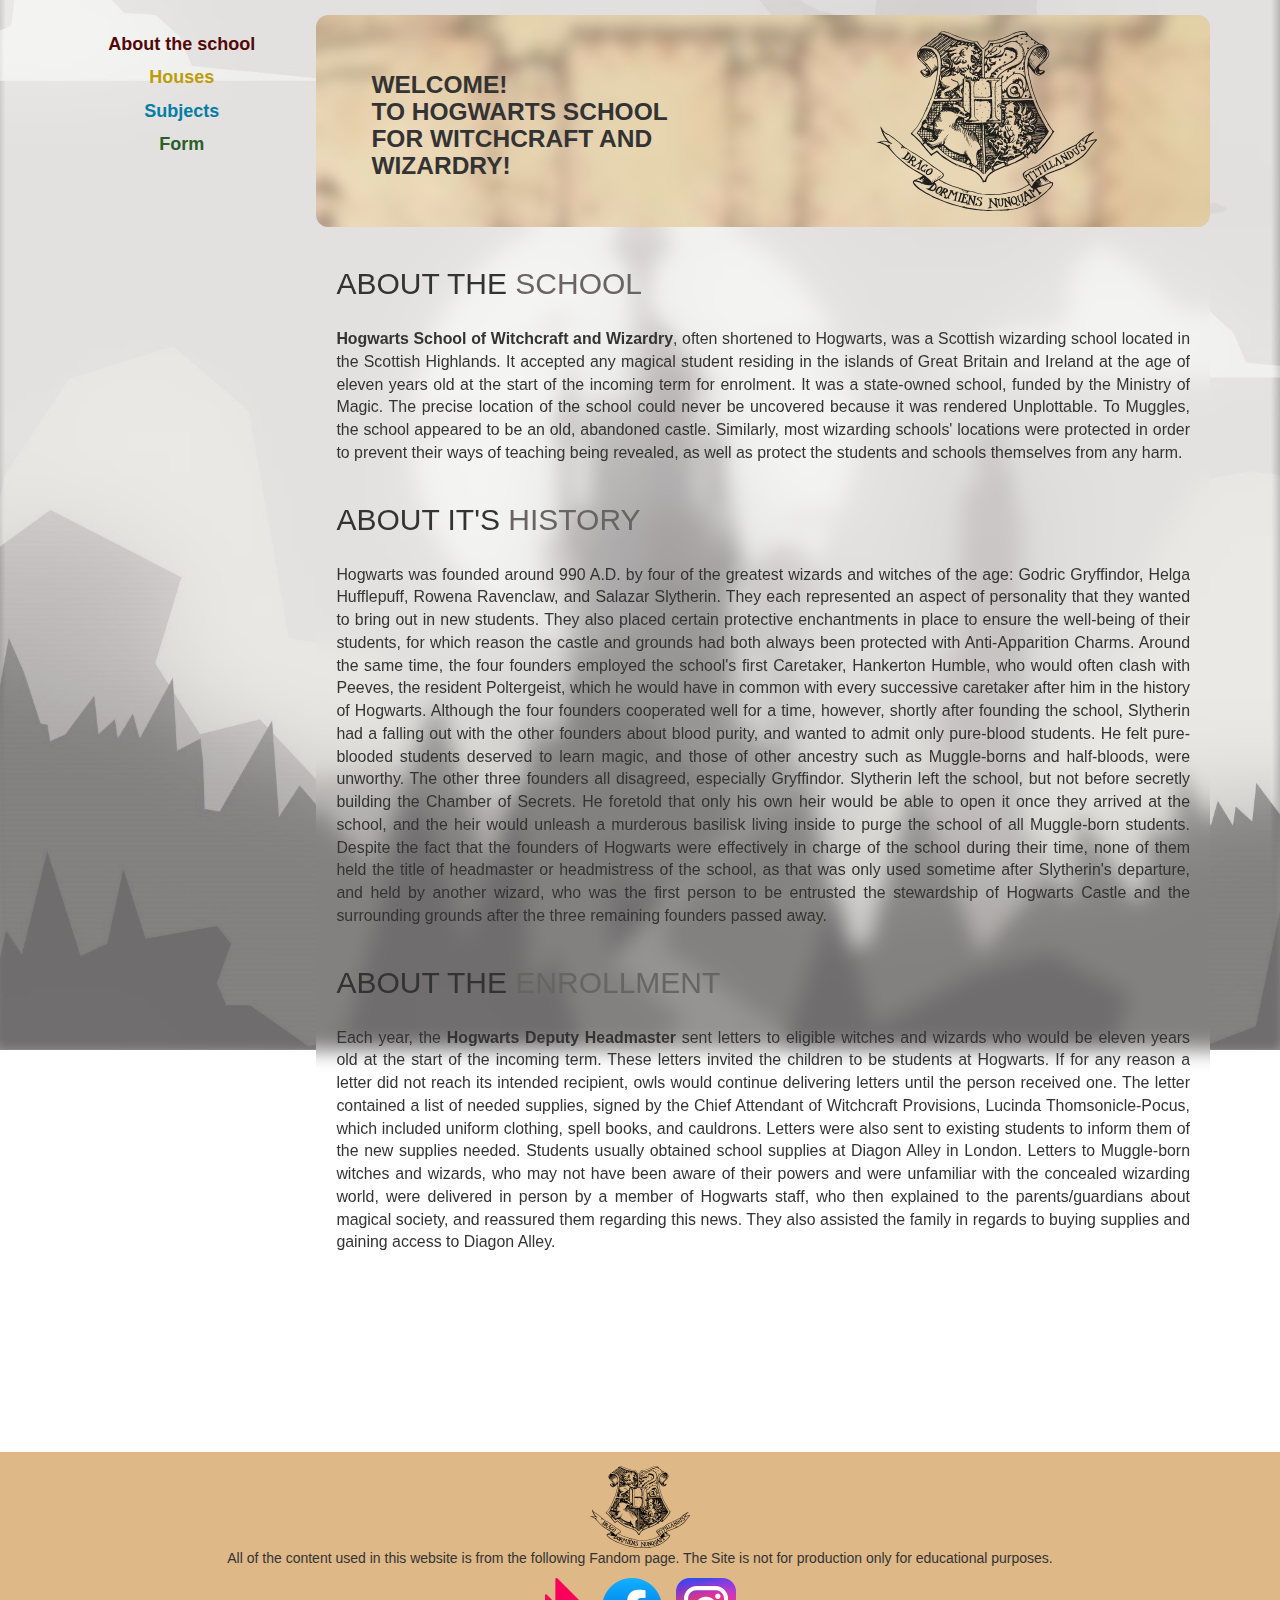
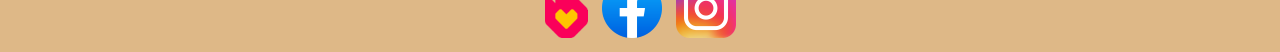
==== commit c616bf0f: "almost final changes" ====
--- a/Web1/About.html
+++ b/Web1/About.html
@@ -37,7 +37,10 @@
               </h1>
             </div>
             <figure class="col">
-              <img src="images/logo4banner.svg" />
+              <img
+                alt="Icon which shows Hogwarts' logo"
+                src="images/logo4banner.svg"
+              />
             </figure>
           </div>
           <div class="inside">
--- a/Web1/css/style.css
+++ b/Web1/css/style.css
@@ -91,13 +91,14 @@
 p {
   margin-bottom: 16px;
   line-height: 1.429em;
+  text-align: justify;
 }
 #banner {
   display: flex;
   flex-direction: row;
   justify-items: center;
   align-items: center;
-  background: url(../images/bannerBg.png) no-repeat left top;
+  background: url(../images/bannerBg.png) no-repeat left top !important;
   background-position: right;
   border-radius: 1em;
 }
@@ -210,6 +211,9 @@
   background-color: burlywood;
   text-align: center;
 }
+footer p {
+  text-align: center;
+}
 
 div.videoWrapper {
   display: flex;
@@ -279,3 +283,15 @@
 div.margined {
   margin: 0.5em 0 0.5em 0;
 }
+
+@media print {
+  #includeFooter {
+    display: none;
+  }
+  #side {
+    display: none;
+  }
+}
+textarea {
+  resize: vertical;
+}
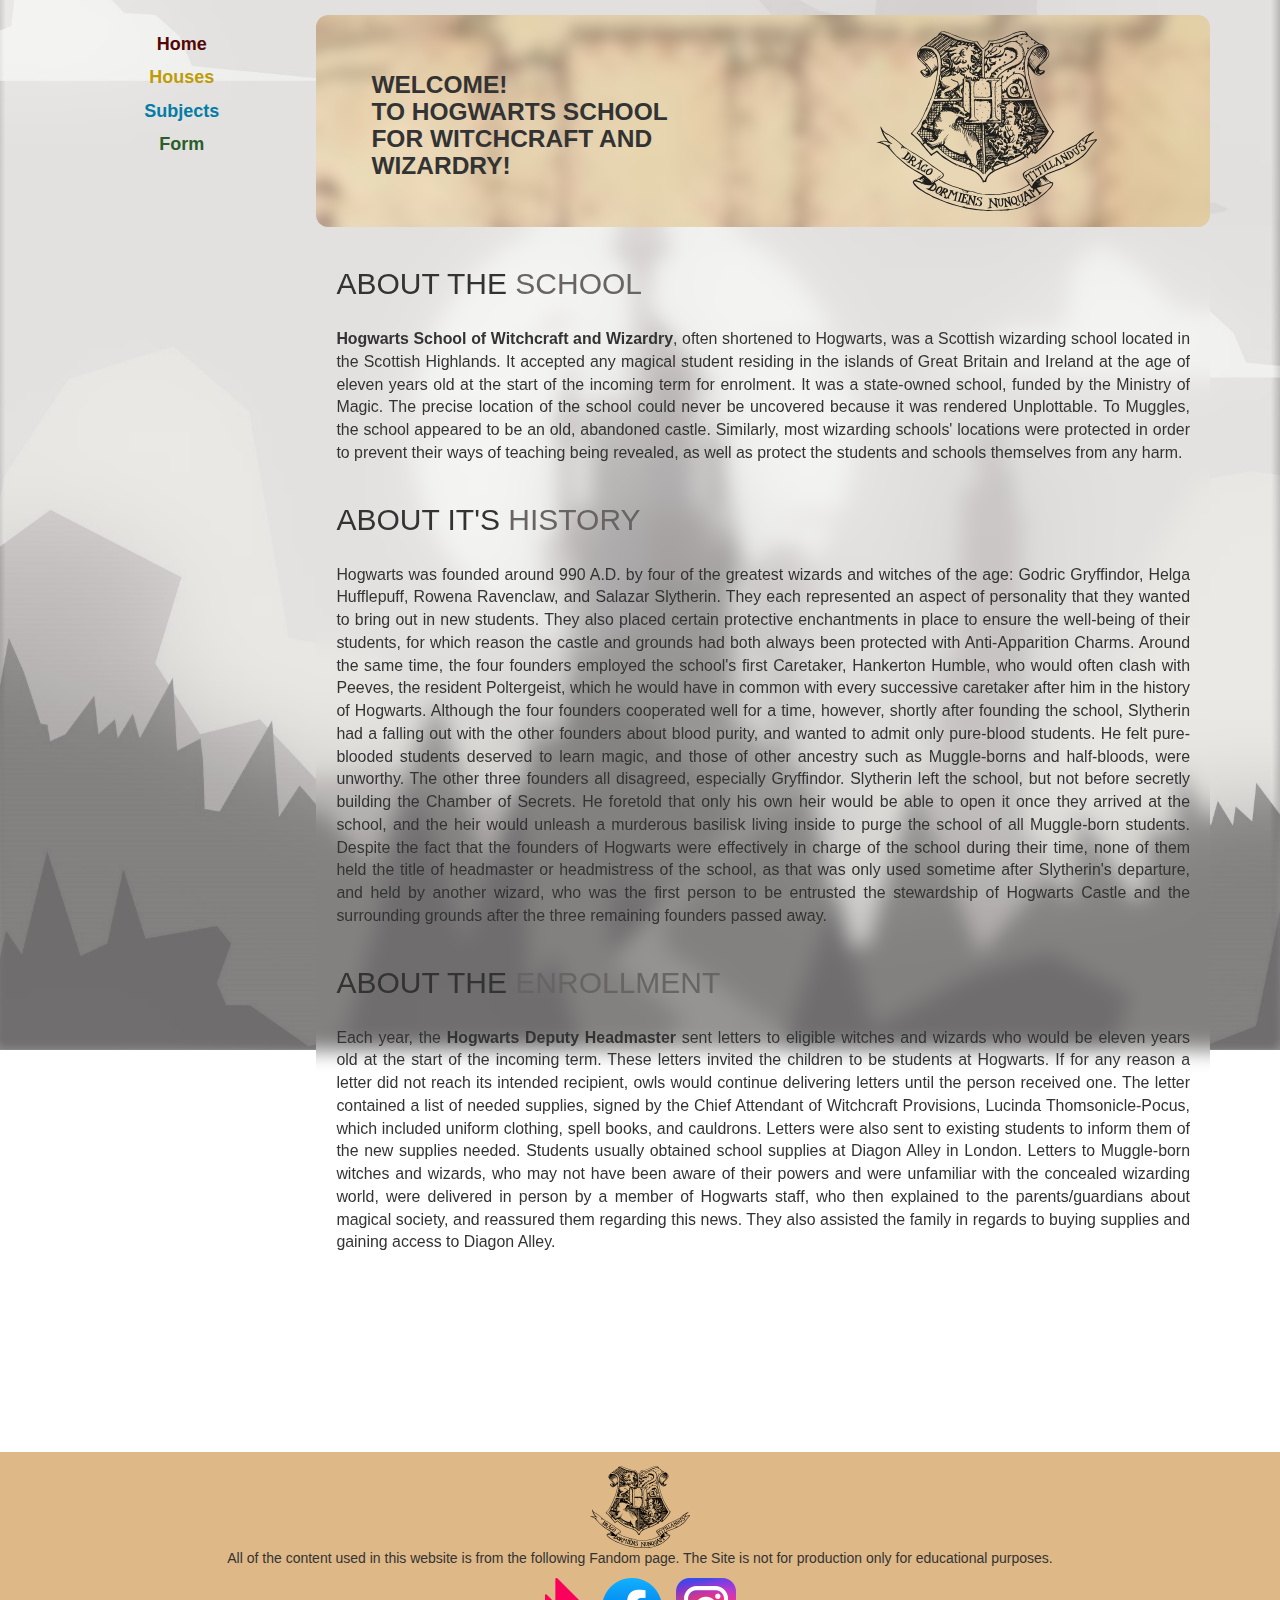
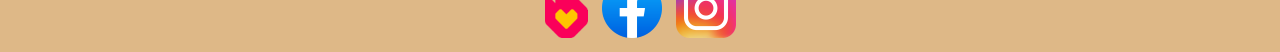
==== commit 1679bc43: "add almost final" ====
--- a/Web1/About.html
+++ b/Web1/About.html
@@ -3,6 +3,7 @@
   <head>
     <title>Hogwarts | About Us</title>
     <meta charset="utf-8" />
+    <meta name="viewport" content="width=device-width, initial-scale=1.0" />
     <link rel="stylesheet" href="css/style.css" type="text/css" media="all" />
 
     <link
@@ -10,6 +11,7 @@
       href="https://maxcdn.bootstrapcdn.com/bootstrap/3.4.1/css/bootstrap.min.css"
     />
     <script src="https://ajax.googleapis.com/ajax/libs/jquery/3.6.4/jquery.min.js"></script>
+    <script src="js/script.js"></script>
     <script>
       $(function () {
         $("#includeFooter").load("./components/Footer.html");
@@ -18,8 +20,8 @@
     </script>
     <link href="https://fonts.cdnfonts.com/css/harry-potter" rel="stylesheet" />
   </head>
+
   <body id="page1">
-    <!-- START PAGE SOURCE -->
     <main>
       <div class="container">
         <aside>
--- a/Web1/css/style.css
+++ b/Web1/css/style.css
@@ -1,15 +1,9 @@
 body {
   font-family: Arial, Helvetica, sans-serif;
-  font-size: 160%;
-  line-height: 1em;
-  /* color: #454545; */
-  min-width: 100%;
   background: url(../images/bg.jpg) no-repeat center center fixed;
   background-size: cover;
-  position: absolute;
 }
 html {
-  font-family: Arial, Helvetica, sans-serif;
   min-width: 58.75em;
 }
 
@@ -22,7 +16,6 @@
   padding-bottom: 11em;
 }
 section#content {
-  float: left;
   width: 80%;
 }
 aside {
@@ -62,19 +55,6 @@
   font-size: large;
 }
 
-.subjects li {
-  width: 100%;
-  overflow: hidden;
-  vertical-align: top;
-  line-height: 1.429em;
-  padding-top: 18px;
-}
-.subjects li img {
-  float: left;
-  margin-right: 22px;
-  height: auto;
-  width: auto;
-}
 .img-box {
   overflow: hidden;
   padding-bottom: 20px;
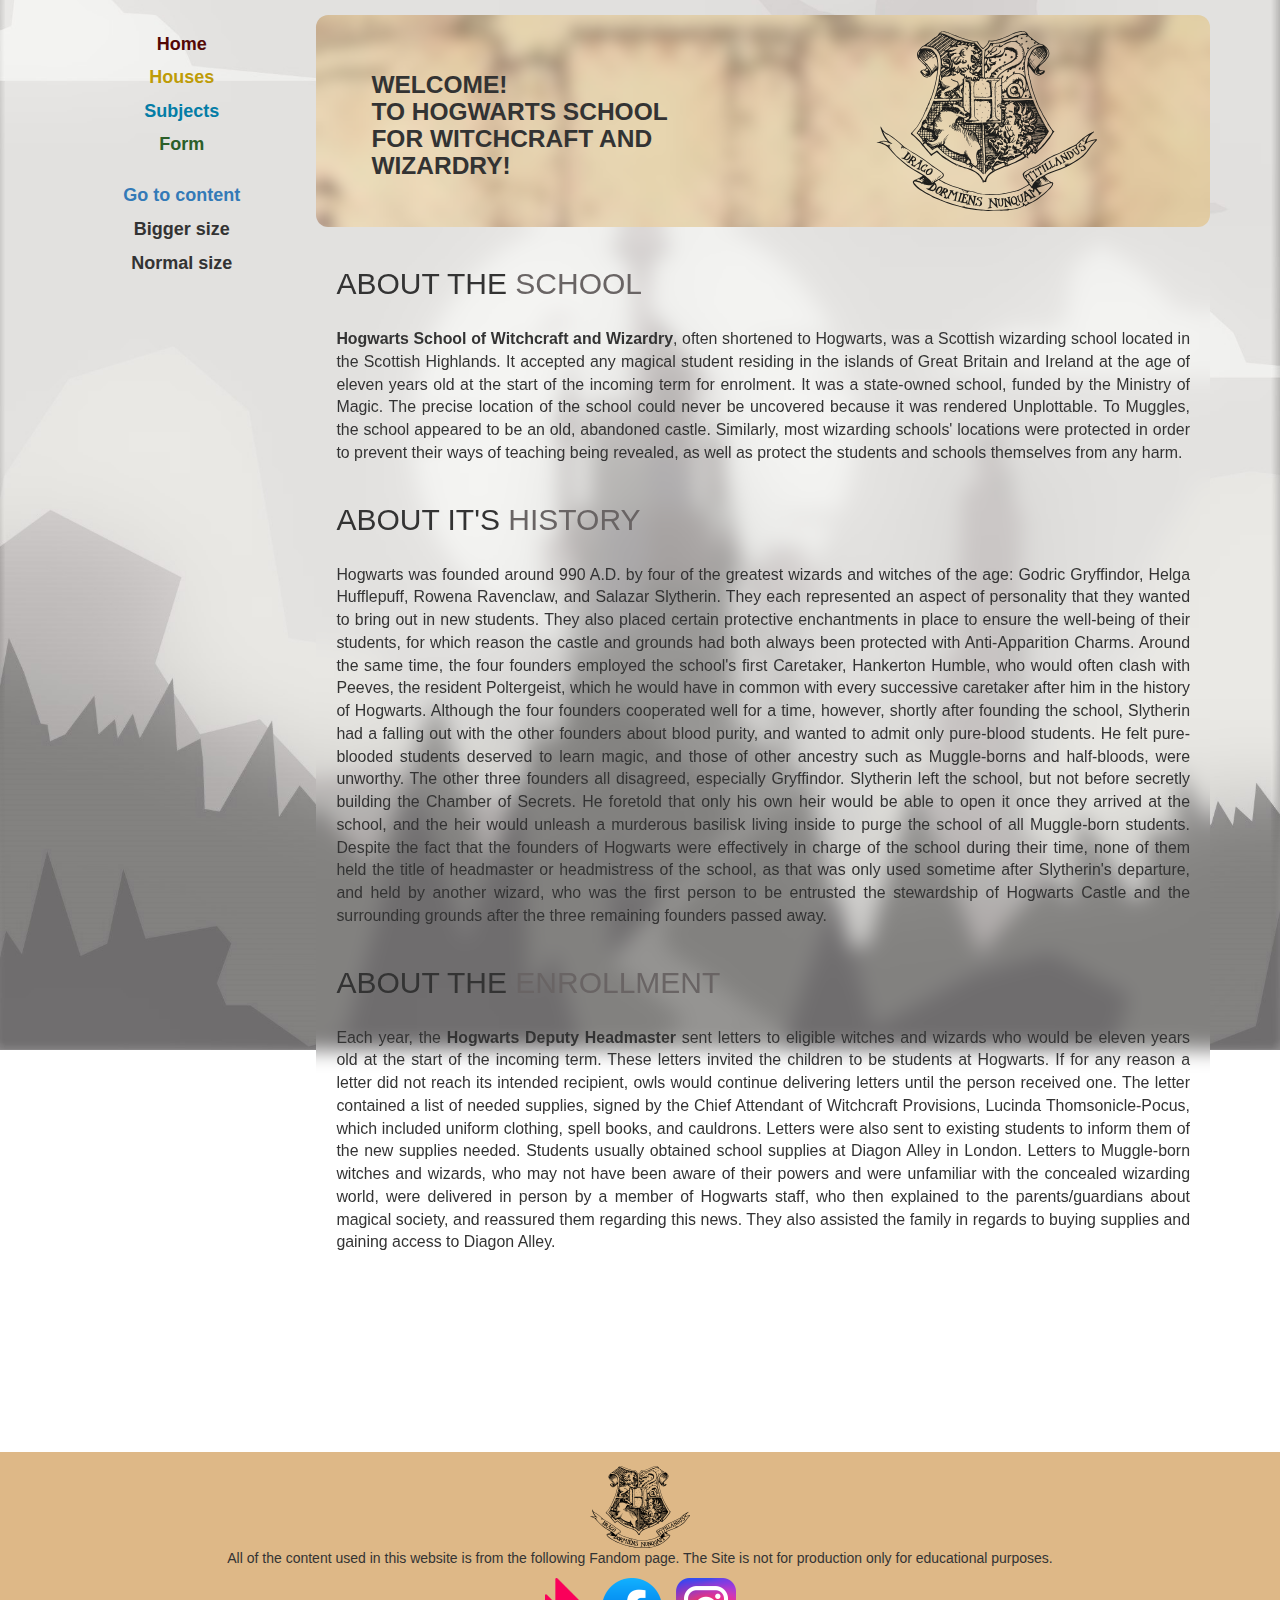
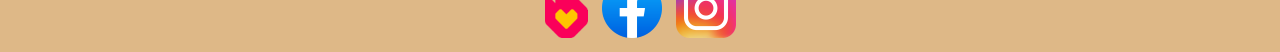
==== commit cfa0548d: "feedback changes" ====
--- a/Web1/About.html
+++ b/Web1/About.html
@@ -45,7 +45,7 @@
               />
             </figure>
           </div>
-          <div class="inside">
+          <div id="mainContent" class="inside">
             <h2>About the <span>School</span></h2>
             <p>
               <strong> Hogwarts School of Witchcraft and Wizardry</strong>,
--- a/Web1/css/style.css
+++ b/Web1/css/style.css
@@ -6,7 +6,6 @@
 html {
   min-width: 58.75em;
 }
-
 .container {
   display: flex;
   margin: 1.25em;
@@ -126,9 +125,6 @@
 a.actual {
   color: #70635b;
 }
-a:hover {
-  text-decoration: none;
-}
 
 h2 {
   font-size: 1.5em;
@@ -143,7 +139,7 @@
   color: #9b0a06;
 }
 h2 span.huffle {
-  color: #be9c08;
+  color: #8d7404;
 }
 h2 span.ravenc {
   color: #047da6;
@@ -205,6 +201,11 @@
   width: 80%;
   height: auto;
 }
+iframe {
+  padding-top: 2em;
+  padding-bottom: 2em;
+  width: 80%;
+}
 .extLinks {
   align-items: center;
   display: flex;
@@ -228,20 +229,26 @@
 
 caption details {
   padding: 0.5em 0.5em 0;
+}
+
+li.sizechange:hover {
+  cursor: pointer;
 }
 
 summary {
   font-weight: bold;
   padding: 0.5em;
   font-size: medium;
+  color: black;
 }
 
 details[open] {
   padding: 0.5em;
+  color: black;
 }
 
 details[open] summary {
-  border-bottom: 1px solid #aaa;
+  border-bottom: 1px solid #000000;
   margin-bottom: 0.5em;
 }
 
@@ -275,3 +282,13 @@
 textarea {
   resize: vertical;
 }
+
+#navbar li#jumpToContent {
+  position: absolute;
+  left: -9999px;
+}
+
+#navbar li#jumpToContent a:focus {
+  position: static;
+  background-color: white;
+}
